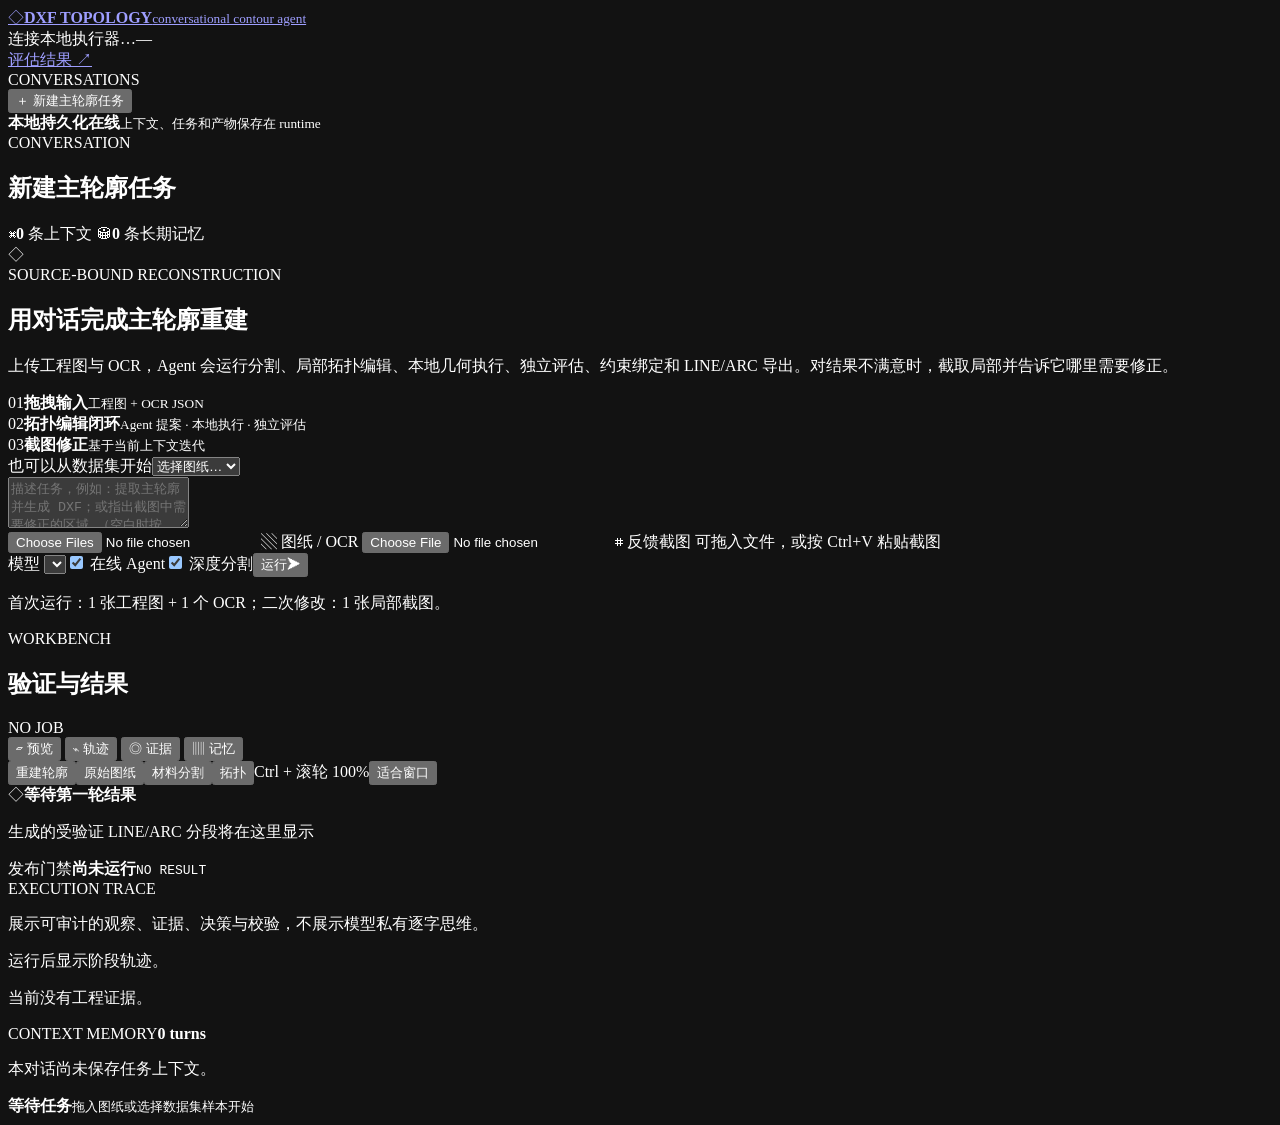
==== web/agent.html @ 85e22563 "first commit" ====
<!doctype html>
<html lang="zh-CN">
<head>
  <meta charset="utf-8">
  <meta name="viewport" content="width=device-width,initial-scale=1">
  <meta name="color-scheme" content="dark">
  <title>Contour Agent / 对话式主轮廓重建</title>
  <link rel="stylesheet" href="/static/agent.css">
  <script src="/static/agent.js" defer></script>
</head>
<body>
  <header class="app-header">
    <a class="brand" href="/"><span class="brand-cube">◇</span><span><b>DXF TOPOLOGY</b><small>conversational contour agent</small></span></a>
    <div class="header-context"><span class="pulse"></span><span id="connection-label">连接本地执行器…</span><i></i><span id="provider-label">—</span></div>
    <a class="header-link" href="/connectivity-results">评估结果 ↗</a>
  </header>

  <main class="shell">
    <aside class="sessions">
      <div class="rail-label">CONVERSATIONS</div>
      <button id="new-conversation" class="new-button"><span>＋</span> 新建主轮廓任务</button>
      <div id="conversation-list" class="conversation-list"></div>
      <div class="rail-foot"><span class="live-dot"></span><div><b>本地持久化在线</b><small>上下文、任务和产物保存在 runtime</small></div></div>
    </aside>

    <section class="conversation">
      <div class="conversation-head">
        <div><div class="rail-label">CONVERSATION</div><h1 id="conversation-title">新建主轮廓任务</h1></div>
        <div class="memory-state"><span>⌘</span><b id="turn-count">0</b> 条上下文 <i></i><span>⛁</span><b id="job-count">0</b> 条长期记忆</div>
      </div>

      <div id="messages" class="messages" aria-live="polite">
        <section class="welcome" id="welcome">
          <div class="welcome-mark">◇</div>
          <div class="rail-label">SOURCE-BOUND RECONSTRUCTION</div>
          <h2>用对话完成主轮廓重建</h2>
          <p>上传工程图与 OCR，Agent 会运行分割、局部拓扑编辑、本地几何执行、独立评估、约束绑定和 LINE/ARC 导出。对结果不满意时，截取局部并告诉它哪里需要修正。</p>
          <div class="capabilities">
            <div><span>01</span><b>拖拽输入</b><small>工程图 + OCR JSON</small></div>
            <div><span>02</span><b>拓扑编辑闭环</b><small>Agent 提案 · 本地执行 · 独立评估</small></div>
            <div><span>03</span><b>截图修正</b><small>基于当前上下文迭代</small></div>
          </div>
          <label class="case-picker"><span>也可以从数据集开始</span><select id="case-select"><option value="">选择图纸…</option></select></label>
        </section>
      </div>

      <form id="composer" class="composer">
        <div id="drop-zone" class="drop-zone">
          <textarea id="prompt" rows="3" maxlength="2000" placeholder="描述任务，例如：提取主轮廓并生成 DXF；或指出截图中需要修正的区域…（空白时按 Tab 补全）"></textarea>
          <div id="attachment-chips" class="attachment-chips"></div>
          <div class="composer-tools">
            <div>
              <label class="tool-button" title="选择工程图和 OCR"><input id="source-files" type="file" accept=".jpg,.jpeg,.png,.webp,.json" multiple>▧ 图纸 / OCR</label>
              <label class="tool-button" title="选择局部问题截图"><input id="feedback-file" type="file" accept=".jpg,.jpeg,.png,.webp">⌗ 反馈截图</label>
              <span class="drop-hint">可拖入文件，或按 Ctrl+V 粘贴截图</span>
            </div>
              <div class="run-options"><label class="provider-picker">模型 <select id="provider-select" aria-label="在线模型"></select></label><label><input id="use-api" type="checkbox" checked> 在线 Agent</label><label><input id="use-segmentation" type="checkbox" checked> 深度分割</label><button id="stop-job" class="stop-job" type="button" hidden><span>■</span> 停止</button><button id="send" type="submit"><span class="send-label">运行</span><span class="send-arrow">➤</span><span class="send-spinner" aria-hidden="true"></span></button></div>
          </div>
        </div>
        <p id="composer-status" class="composer-status">首次运行：1 张工程图 + 1 个 OCR；二次修改：1 张局部截图。</p>
      </form>
    </section>

    <aside class="workbench">
      <div class="workbench-head"><div><div class="rail-label">WORKBENCH</div><h2>验证与结果</h2></div><span id="job-badge" class="job-badge">NO JOB</span></div>
      <div class="work-tabs" role="tablist">
        <button data-panel="preview" class="active">▱ 预览</button>
        <button data-panel="trace">⌁ 轨迹</button>
        <button data-panel="evidence">◎ 证据</button>
        <button data-panel="memory">▥ 记忆</button>
      </div>
      <div class="work-content">
        <section id="panel-preview" class="work-panel active">
          <div class="preview-switches"><button data-view="overlay" class="active">重建轮廓</button><button data-view="source">原始图纸</button><button data-view="segmentation">材料分割</button><button data-view="topology">拓扑</button><span id="preview-zoom-controls" class="zoom-hint">Ctrl + 滚轮 <output id="preview-zoom">100%</output></span><button id="preview-fit" type="button" class="zoom-fit">适合窗口</button></div>
          <section id="segmentation-editor" class="segmentation-editor" hidden>
            <div class="review-heading"><div><span>HUMAN SEGMENTATION GATE</span><b>先检查材料区域，再继续建模</b></div><small>绿色区域会进入主轮廓提取</small></div>
            <div class="review-tools">
              <button id="review-add" type="button" class="active">＋ 补全</button>
              <button id="review-erase" type="button">－ 擦除</button>
              <label>笔刷 <input id="review-brush" type="range" min="4" max="90" value="24"><output id="review-brush-value">24 px</output></label>
              <button id="review-undo" type="button">撤销</button>
              <button id="review-reset" type="button">恢复模型结果</button>
              <span class="review-zoom-controls"><span class="zoom-hint">Ctrl + 滚轮 <output id="review-zoom">100%</output></span><button id="review-fit" type="button">适合窗口</button></span>
            </div>
            <div class="review-canvas-wrap"><canvas id="review-canvas" aria-label="可编辑材料分割掩膜"></canvas><div id="review-loading">正在载入分割图…</div></div>
            <div class="review-confirm"><p id="review-status">绿色为材料。擦除标注线、剖面线和多余块，补全缺失区域。</p><button id="review-confirm" type="button">确认分割并继续 →</button></div>
          </section>
          <div class="preview-stage">
            <img id="preview-image" alt="当前任务预览" hidden>
            <div id="preview-empty" class="preview-empty"><span>◇</span><b>等待第一轮结果</b><p>生成的受验证 LINE/ARC 分段将在这里显示</p></div>
          </div>
          <div class="result-strip"><span>发布门禁</span><b id="publish-state">尚未运行</b><code id="job-id">NO RESULT</code></div>
          <div id="artifact-links" class="artifact-links"></div>
        </section>

        <section id="panel-trace" class="work-panel">
          <div class="trace-intro"><span>EXECUTION TRACE</span><p>展示可审计的观察、证据、决策与校验，不展示模型私有逐字思维。</p></div>
          <div id="reason-cards" class="reason-cards"></div>
          <div id="trace-list" class="trace-list"><p class="empty-copy">运行后显示阶段轨迹。</p></div>
        </section>

        <section id="panel-evidence" class="work-panel">
          <div id="evidence-grid" class="evidence-grid"><p class="empty-copy">当前没有工程证据。</p></div>
        </section>

        <section id="panel-memory" class="work-panel">
          <div class="memory-head"><span>CONTEXT MEMORY</span><b id="memory-summary">0 turns</b></div>
          <div id="memory-list" class="memory-list"><p class="empty-copy">本对话尚未保存任务上下文。</p></div>
        </section>
      </div>
      <div class="stage-footer"><span id="stage-dot" class="stage-dot"></span><div><b id="stage-title">等待任务</b><small id="stage-detail">拖入图纸或选择数据集样本开始</small></div><div id="stage-progress" class="stage-progress"><i></i><i></i><i></i><i></i></div></div>
    </aside>
  </main>
  <dialog id="delete-dialog" class="delete-dialog" aria-labelledby="delete-dialog-title">
    <div class="delete-dialog-mark">×</div>
    <div><span class="rail-label">DELETE TASK HISTORY</span><h2 id="delete-dialog-title">删除任务历史？</h2></div>
    <p>将删除该任务的对话、运行记录、上传副本和专属产物。此操作无法撤销。</p>
    <strong id="delete-dialog-name"></strong>
    <div class="delete-dialog-actions"><button id="delete-cancel" type="button">取消</button><button id="delete-confirm" type="button">确认删除</button></div>
  </dialog>
  <div id="toast" class="toast" hidden></div>
</body>
</html>
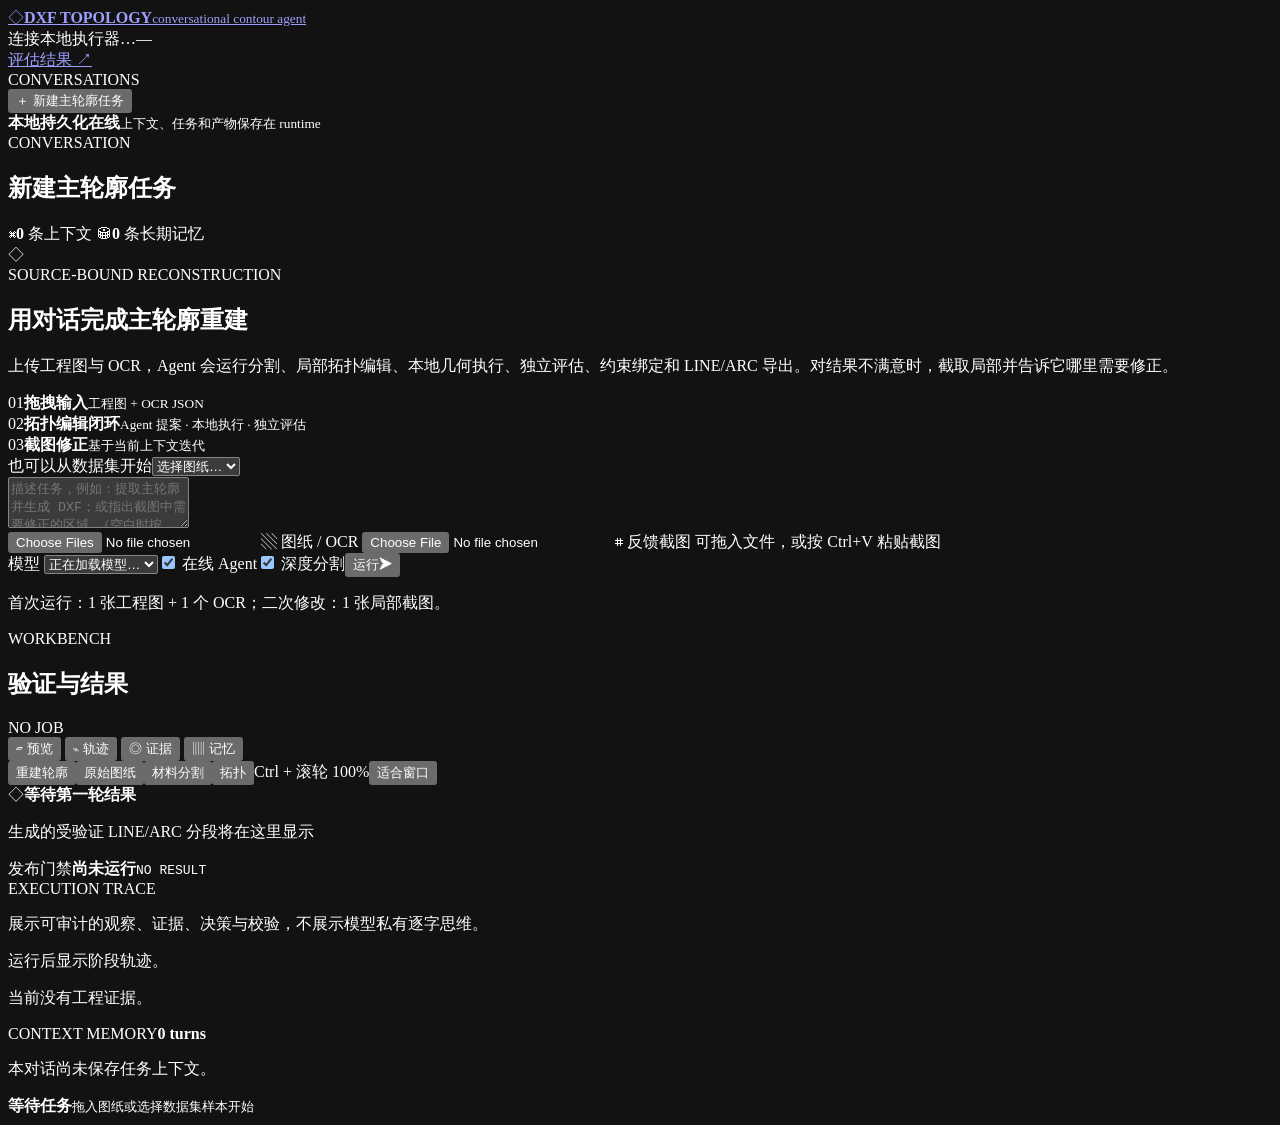
==== commit c1d825f2: "Back up GT DXF mask import and workbench cache fix" ====
--- a/web/agent.html
+++ b/web/agent.html
@@ -54,7 +54,7 @@
               <label class="tool-button" title="选择局部问题截图"><input id="feedback-file" type="file" accept=".jpg,.jpeg,.png,.webp">⌗ 反馈截图</label>
               <span class="drop-hint">可拖入文件，或按 Ctrl+V 粘贴截图</span>
             </div>
-              <div class="run-options"><label class="provider-picker">模型 <select id="provider-select" aria-label="在线模型"></select></label><label><input id="use-api" type="checkbox" checked> 在线 Agent</label><label><input id="use-segmentation" type="checkbox" checked> 深度分割</label><button id="stop-job" class="stop-job" type="button" hidden><span>■</span> 停止</button><button id="send" type="submit"><span class="send-label">运行</span><span class="send-arrow">➤</span><span class="send-spinner" aria-hidden="true"></span></button></div>
+              <div class="run-options"><label class="provider-picker">模型 <select id="provider-select" aria-label="在线模型"><option value="">正在加载模型…</option></select></label><label><input id="use-api" type="checkbox" checked> 在线 Agent</label><label><input id="use-segmentation" type="checkbox" checked> 深度分割</label><button id="stop-job" class="stop-job" type="button" hidden><span>■</span> 停止</button><button id="send" type="submit"><span class="send-label">运行</span><span class="send-arrow">➤</span><span class="send-spinner" aria-hidden="true"></span></button></div>
           </div>
         </div>
         <p id="composer-status" class="composer-status">首次运行：1 张工程图 + 1 个 OCR；二次修改：1 张局部截图。</p>
@@ -77,6 +77,7 @@
             <div class="review-tools">
               <button id="review-add" type="button" class="active">＋ 补全</button>
               <button id="review-erase" type="button">－ 擦除</button>
+              <label class="review-import">导入 GT DXF → 生成掩膜（仅实验）<input id="review-dxf-file" type="file" accept=".dxf,application/dxf"></label>
               <label>笔刷 <input id="review-brush" type="range" min="4" max="90" value="24"><output id="review-brush-value">24 px</output></label>
               <button id="review-undo" type="button">撤销</button>
               <button id="review-reset" type="button">恢复模型结果</button>
